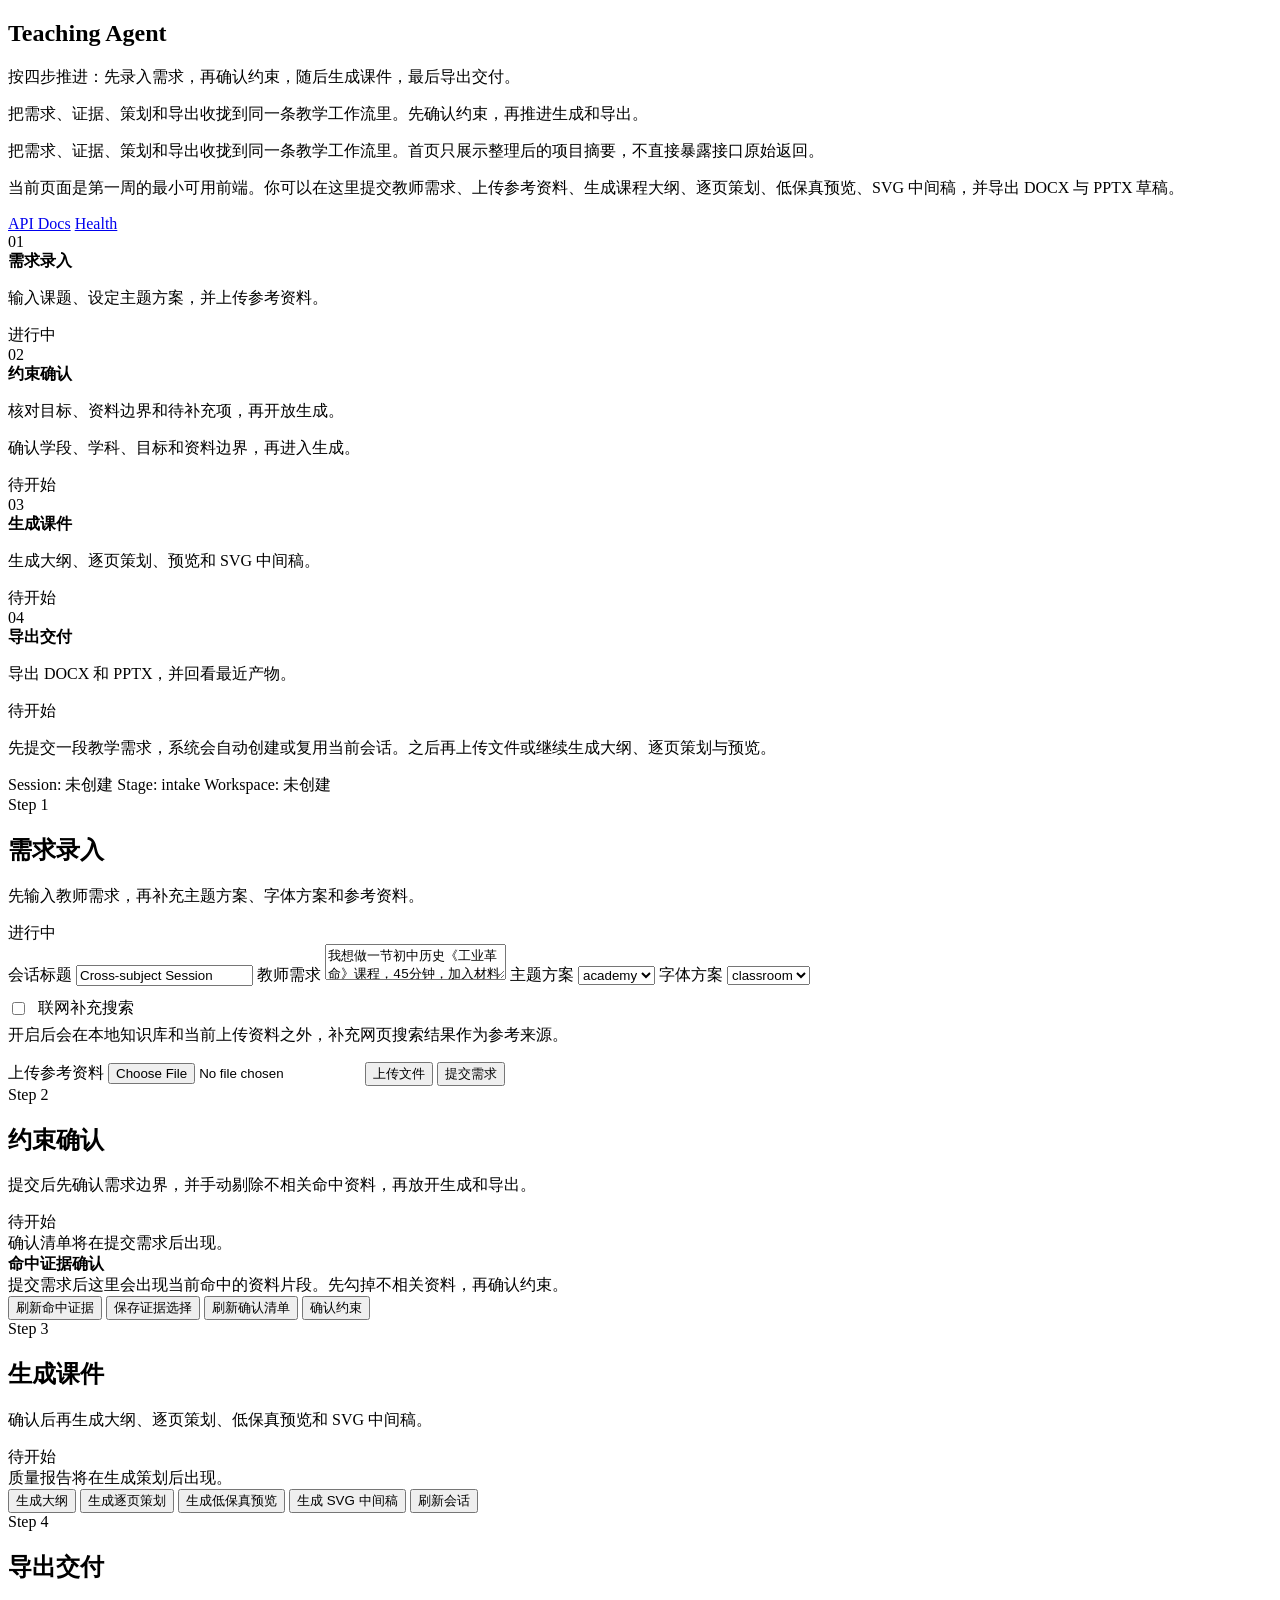
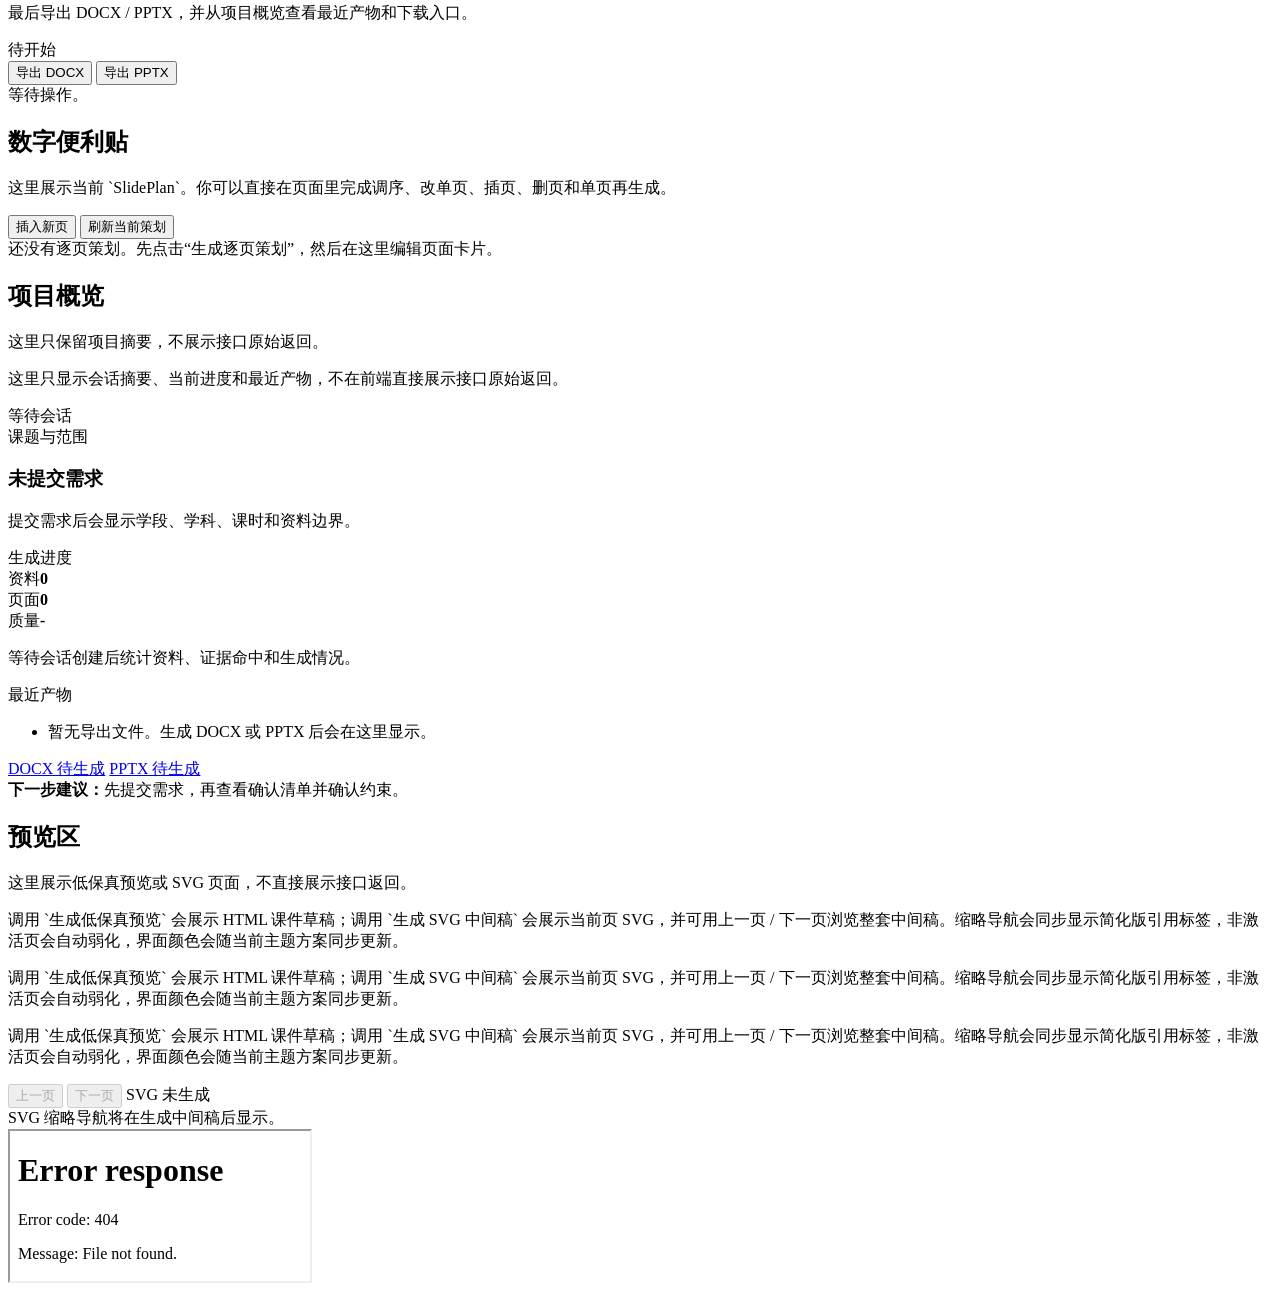
==== app/templates/pages/index.html @ de0c5114 "initial-teaching-agent-prototype" ====
<!DOCTYPE html>
<html lang="zh-CN">
<head>
  <meta charset="utf-8">
  <meta name="viewport" content="width=device-width, initial-scale=1">
  <title>Teaching Agent</title>
  <link rel="stylesheet" href="/static/css/workbench.css?v=20260321b">
</head>
<body>
  <main class="page">
    <section class="hero">
      <div>
        <h1>Teaching Agent</h1>
        <p class="note">按四步推进：先录入需求，再确认约束，随后生成课件，最后导出交付。</p>
        <p>把需求、证据、策划和导出收拢到同一条教学工作流里。先确认约束，再推进生成和导出。</p>
        <p>把需求、证据、策划和导出收拢到同一条教学工作流里。首页只展示整理后的项目摘要，不直接暴露接口原始返回。</p>
        <p>当前页面是第一周的最小可用前端。你可以在这里提交教师需求、上传参考资料、生成课程大纲、逐页策划、低保真预览、SVG 中间稿，并导出 DOCX 与 PPTX 草稿。</p>
      </div>
      <div class="hero-links">
        <a href="/docs" target="_blank" rel="noreferrer">API Docs</a>
        <a href="/api/health" target="_blank" rel="noreferrer">Health</a>
      </div>
    </section>
    <section class="workflow-strip">
      <article class="workflow-step" id="stepIntakeCard" data-step-state="active">
        <span class="workflow-index">01</span>
        <div>
          <strong>需求录入</strong>
          <p>输入课题、设定主题方案，并上传参考资料。</p>
        </div>
        <span class="workflow-badge" id="stepIntakeBadge" data-step-state="active">进行中</span>
      </article>
      <article class="workflow-step" id="stepConfirmCard" data-step-state="pending">
        <span class="workflow-index">02</span>
        <div>
          <strong>约束确认</strong>
          <p>核对目标、资料边界和待补充项，再开放生成。</p>
          <p>确认学段、学科、目标和资料边界，再进入生成。</p>
        </div>
        <span class="workflow-badge" id="stepConfirmBadge" data-step-state="pending">待开始</span>
      </article>
      <article class="workflow-step" id="stepGenerateCard" data-step-state="pending">
        <span class="workflow-index">03</span>
        <div>
          <strong>生成课件</strong>
          <p>生成大纲、逐页策划、预览和 SVG 中间稿。</p>
        </div>
        <span class="workflow-badge" id="stepGenerateBadge" data-step-state="pending">待开始</span>
      </article>
      <article class="workflow-step" id="stepExportCard" data-step-state="pending">
        <span class="workflow-index">04</span>
        <div>
          <strong>导出交付</strong>
          <p>导出 DOCX 和 PPTX，并回看最近产物。</p>
        </div>
        <span class="workflow-badge" id="stepExportBadge" data-step-state="pending">待开始</span>
      </article>
    </section>
    <section class="layout">
      <aside class="panel control-panel">
        <p class="note">先提交一段教学需求，系统会自动创建或复用当前会话。之后再上传文件或继续生成大纲、逐页策划与预览。</p>
        <div class="session-row">
          <span class="tag" id="sessionTag">Session: 未创建</span>
          <span class="tag" id="stageTag">Stage: intake</span>
          <span class="tag" id="workspaceTag">Workspace: 未创建</span>
        </div>
        <section class="step-block" id="intakeSection">
          <div class="step-block-head">
            <div>
              <span class="section-kicker">Step 1</span>
              <h2>需求录入</h2>
              <p class="note">先输入教师需求，再补充主题方案、字体方案和参考资料。</p>
            </div>
            <span class="step-state-badge" id="intakeStateBadge" data-step-state="active">进行中</span>
          </div>
        <label for="title">会话标题</label>
        <input id="title" value="Cross-subject Session">
        <label for="content">教师需求</label>
        <textarea id="content">我想做一节初中历史《工业革命》课程，45分钟，加入材料分析和讨论。</textarea>
        <label for="themeSelect">主题方案</label>
        <select id="themeSelect">
          <option value="academy">academy</option>
          <option value="studio">studio</option>
          <option value="field">field</option>
          <option value="briefing">briefing</option>
        </select>
        <label for="fontSelect">字体方案</label>
        <select id="fontSelect">
          <option value="classroom">classroom</option>
          <option value="reading">reading</option>
          <option value="modern">modern</option>
        </select>
        <label class="note" style="display:flex; gap:10px; align-items:center; margin-top:12px;">
          <input id="webSearchToggle" type="checkbox">
          联网补充搜索
        </label>
        <p class="note" style="margin-top:6px;">开启后会在本地知识库和当前上传资料之外，补充网页搜索结果作为参考来源。</p>
        <label for="fileInput" style="margin-top: 14px;">上传参考资料</label>
        <input id="fileInput" type="file">
        <button id="uploadBtn" type="button" class="secondary">上传文件</button>
        <button id="sendBtn" type="button">提交需求</button>
        </section>
        <section class="step-block" id="confirmSection">
          <div class="step-block-head">
            <div>
              <span class="section-kicker">Step 2</span>
              <h2>约束确认</h2>
              <p class="note">提交后先确认需求边界，并手动剔除不相关命中资料，再放开生成和导出。</p>
            </div>
            <span class="step-state-badge" id="confirmStateBadge" data-step-state="pending">待开始</span>
          </div>
        <div class="status-box" id="confirmationBox">确认清单将在提交需求后出现。</div>
        <div class="evidence-box" id="evidenceBox">
          <div class="empty-board"><strong>命中证据确认</strong><br>提交需求后这里会出现当前命中的资料片段。先勾掉不相关资料，再确认约束。</div>
        </div>
        <div class="button-grid">
          <button id="refreshEvidenceBtn" type="button" class="secondary">刷新命中证据</button>
          <button id="applyEvidenceBtn" type="button" class="secondary">保存证据选择</button>
          <button id="refreshConfirmBtn" type="button" class="secondary">刷新确认清单</button>
          <button id="confirmBtn" type="button" class="secondary">确认约束</button>
        </div>
        </section>
        <section class="step-block" id="generateSection">
          <div class="step-block-head">
            <div>
              <span class="section-kicker">Step 3</span>
              <h2>生成课件</h2>
              <p class="note">确认后再生成大纲、逐页策划、低保真预览和 SVG 中间稿。</p>
            </div>
            <span class="step-state-badge" id="generateStateBadge" data-step-state="pending">待开始</span>
          </div>
        <div class="status-box" id="qualityBox">质量报告将在生成策划后出现。</div>
        <div class="button-grid">
          <button id="outlineBtn" type="button" class="secondary">生成大纲</button>
          <button id="planBtn" type="button" class="secondary">生成逐页策划</button>
          <button id="previewBtn" type="button" class="secondary">生成低保真预览</button>
          <button id="svgBtn" type="button" class="secondary">生成 SVG 中间稿</button>
          <button id="sessionBtn" type="button" class="secondary">刷新会话</button>
        </div>
        </section>
        <section class="step-block" id="exportSection">
          <div class="step-block-head">
            <div>
              <span class="section-kicker">Step 4</span>
              <h2>导出交付</h2>
              <p class="note">最后导出 DOCX / PPTX，并从项目概览查看最近产物和下载入口。</p>
            </div>
            <span class="step-state-badge" id="exportStateBadge" data-step-state="pending">待开始</span>
          </div>
        <div class="button-grid">
          <button id="exportBtn" type="button" class="secondary">导出 DOCX</button>
          <button id="exportPptxBtn" type="button" class="secondary">导出 PPTX</button>
        </div>
        <a id="downloadLink" class="download-link" href="#" target="_blank" rel="noreferrer" hidden>下载最近生成的 DOCX</a>
        <a id="downloadPptxLink" class="download-link" href="#" target="_blank" rel="noreferrer" hidden>下载最近生成的 PPTX</a>
        </section>
        <div class="status-box" id="statusBox">等待操作。</div>
      </aside>
      <section class="stack">
        <div class="panel">
          <h2>数字便利贴</h2>
          <p class="note">这里展示当前 `SlidePlan`。你可以直接在页面里完成调序、改单页、插页、删页和单页再生成。</p>
          <div class="board-actions">
            <button id="addSlideBtn" type="button" class="secondary">插入新页</button>
            <button id="refreshBoardBtn" type="button" class="secondary">刷新当前策划</button>
          </div>
          <div id="slideBoard" class="slide-board">
            <div class="empty-board">还没有逐页策划。先点击“生成逐页策划”，然后在这里编辑页面卡片。</div>
          </div>
        </div>
        <div class="panel summary-panel">
          <div class="summary-header">
            <div>
              <h2>项目概览</h2>
              <p class="note">这里只保留项目摘要，不展示接口原始返回。</p>
              <p class="note">这里只显示会话摘要、当前进度和最近产物，不在前端直接展示接口原始返回。</p>
            </div>
            <span class="pill" id="overviewBadge">等待会话</span>
          </div>
          <div class="summary-grid">
            <article class="summary-card">
              <span class="summary-label">课题与范围</span>
              <h3 id="lessonSummaryTitle">未提交需求</h3>
              <p class="summary-copy" id="lessonSummaryMeta">提交需求后会显示学段、学科、课时和资料边界。</p>
            </article>
            <article class="summary-card">
              <span class="summary-label">生成进度</span>
              <div class="summary-metrics" id="progressSummary">
                <div class="metric"><span>资料</span><strong>0</strong></div>
                <div class="metric"><span>页面</span><strong>0</strong></div>
                <div class="metric"><span>质量</span><strong>-</strong></div>
              </div>
              <p class="summary-copy" id="retrievalSummary">等待会话创建后统计资料、证据命中和生成情况。</p>
            </article>
            <article class="summary-card">
              <span class="summary-label">最近产物</span>
              <ul class="summary-list" id="artifactSummary">
                <li class="summary-empty">暂无导出文件。生成 DOCX 或 PPTX 后会在这里显示。</li>
              </ul>
              <div class="artifact-links">
                <a id="artifactDocxChip" class="artifact-chip is-disabled" href="#" target="_blank" rel="noreferrer">DOCX 待生成</a>
                <a id="artifactPptxChip" class="artifact-chip is-disabled" href="#" target="_blank" rel="noreferrer">PPTX 待生成</a>
              </div>
            </article>
          </div>
          <div class="summary-footer" id="nextActionBox"><strong>下一步建议：</strong>先提交需求，再查看确认清单并确认约束。</div>
        </div>
        <div class="panel">
          <h2>预览区</h2>
          <p class="note">这里展示低保真预览或 SVG 页面，不直接展示接口返回。</p>
          <p class="note">调用 `生成低保真预览` 会展示 HTML 课件草稿；调用 `生成 SVG 中间稿` 会展示当前页 SVG，并可用上一页 / 下一页浏览整套中间稿。缩略导航会同步显示简化版引用标签，非激活页会自动弱化，界面颜色会随当前主题方案同步更新。</p>
          <p class="note">调用 `生成低保真预览` 会展示 HTML 课件草稿；调用 `生成 SVG 中间稿` 会展示当前页 SVG，并可用上一页 / 下一页浏览整套中间稿。缩略导航会同步显示简化版引用标签，非激活页会自动弱化，界面颜色会随当前主题方案同步更新。</p>
          <p class="note">调用 `生成低保真预览` 会展示 HTML 课件草稿；调用 `生成 SVG 中间稿` 会展示当前页 SVG，并可用上一页 / 下一页浏览整套中间稿。缩略导航会同步显示简化版引用标签，非激活页会自动弱化，界面颜色会随当前主题方案同步更新。</p>
          <div class="svg-nav">
            <button id="svgPrevBtn" class="secondary" disabled>上一页</button>
            <button id="svgNextBtn" class="secondary" disabled>下一页</button>
            <span id="svgPageLabel" class="svg-nav-status">SVG 未生成</span>
          </div>
          <div id="svgThumbStrip" class="svg-thumb-strip">
            <div class="empty-board">SVG 缩略导航将在生成中间稿后显示。</div>
          </div>
          <iframe id="previewFrame" title="Preview Deck" src="/viewer"></iframe>
        </div>
      </section>
    </section>
  </main>
  <script src="/static/js/workbench.js?v=20260321b"></script>
</body>
</html>
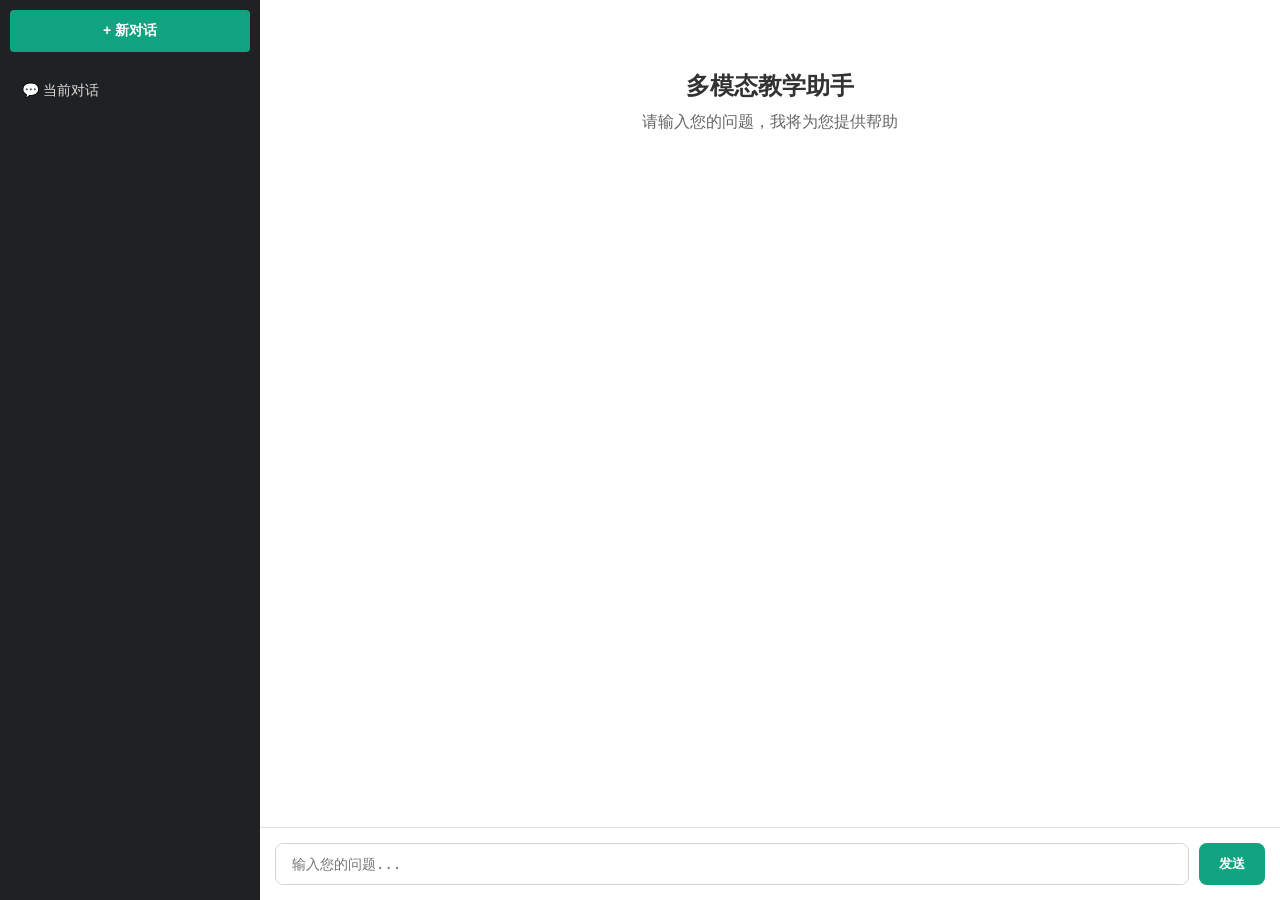
==== commit e962f2b2: "修改了页面样式和结构" ====
--- a/app/templates/pages/index.html
+++ b/app/templates/pages/index.html
@@ -1,229 +1,178 @@
 <!DOCTYPE html>
 <html lang="zh-CN">
 <head>
-  <meta charset="utf-8">
-  <meta name="viewport" content="width=device-width, initial-scale=1">
-  <title>Teaching Agent</title>
-  <link rel="stylesheet" href="/static/css/workbench.css?v=20260321b">
+    <meta charset="UTF-8">
+    <meta name="viewport" content="width=device-width, initial-scale=1.0">
+    <title>多模态教学助手</title>
+    <style>
+        /* --- 基础样式 --- */
+        * { margin: 0; padding: 0; box-sizing: border-box; }
+        body { font-family: -apple-system, BlinkMacSystemFont, "Segoe UI", Roboto, sans-serif; display: flex; height: 100vh; background-color: #f7f7f8; overflow: hidden; }
+
+        /* --- 侧边栏 --- */
+        .sidebar { width: 260px; background-color: #202123; color: white; display: flex; flex-direction: column; padding: 10px; }
+        .new-chat-btn { background-color: #10a37f; color: white; border: none; border-radius: 4px; padding: 12px; font-size: 14px; font-weight: bold; cursor: pointer; margin-bottom: 20px; transition: background 0.2s; }
+        .new-chat-btn:hover { background-color: #0d8c6c; }
+        .history-list { flex: 1; overflow-y: auto; }
+        .history-item { padding: 10px 12px; margin-bottom: 4px; border-radius: 4px; font-size: 14px; cursor: pointer; color: #dcdcdc; }
+        .history-item:hover { background-color: #2f3133; }
+
+        /* --- 主聊天区 --- */
+        .main-content { flex: 1; display: flex; flex-direction: column; background-color: white; }
+        .chat-container { flex: 1; padding: 20px; overflow-y: auto; display: flex; flex-direction: column; gap: 20px; }
+        
+        /* 消息气泡 */
+        .message { max-width: 80%; padding: 12px 16px; border-radius: 8px; line-height: 1.6; font-size: 14px; white-space: pre-wrap; }
+        .user-message { background-color: #e1ffc1; align-self: flex-end; }
+        .bot-message { background-color: #f0f0f0; align-self: flex-start; }
+
+        /* 输入框区域 */
+        .input-area { padding: 15px; background-color: white; border-top: 1px solid #e0e0e0; display: flex; gap: 10px; }
+        .input-textarea { flex: 1; padding: 12px 16px; border: 1px solid #d1d5da; border-radius: 8px; font-size: 14px; resize: none; outline: none; max-height: 200px; overflow-y: auto; }
+        .send-btn { background-color: #10a37f; color: white; border: none; border-radius: 8px; padding: 0 20px; font-weight: bold; cursor: pointer; }
+        .send-btn:hover { background-color: #0d8c6c; }
+        .send-btn:disabled { background-color: #999; cursor: not-allowed; }
+
+        /* 加载动画 */
+        .loading { display: flex; gap: 4px; }
+        .loading-dot { width: 8px; height: 8px; border-radius: 50%; background-color: #333; animation: pulse 1.5s infinite ease-in-out; }
+        .loading-dot:nth-child(2) { animation-delay: 0.2s; }
+        .loading-dot:nth-child(3) { animation-delay: 0.4s; }
+        @keyframes pulse { 0%, 80%, 100% { transform: scale(1); opacity: 1; } 40% { transform: scale(1.2); opacity: 0.6; } }
+        
+        .welcome { text-align: center; margin-top: 50px; color: #666; }
+        .welcome h2 { margin-bottom: 10px; color: #333; }
+    </style>
 </head>
 <body>
-  <main class="page">
-    <section class="hero">
-      <div>
-        <h1>Teaching Agent</h1>
-        <p class="note">按四步推进：先录入需求，再确认约束，随后生成课件，最后导出交付。</p>
-        <p>把需求、证据、策划和导出收拢到同一条教学工作流里。先确认约束，再推进生成和导出。</p>
-        <p>把需求、证据、策划和导出收拢到同一条教学工作流里。首页只展示整理后的项目摘要，不直接暴露接口原始返回。</p>
-        <p>当前页面是第一周的最小可用前端。你可以在这里提交教师需求、上传参考资料、生成课程大纲、逐页策划、低保真预览、SVG 中间稿，并导出 DOCX 与 PPTX 草稿。</p>
-      </div>
-      <div class="hero-links">
-        <a href="/docs" target="_blank" rel="noreferrer">API Docs</a>
-        <a href="/api/health" target="_blank" rel="noreferrer">Health</a>
-      </div>
-    </section>
-    <section class="workflow-strip">
-      <article class="workflow-step" id="stepIntakeCard" data-step-state="active">
-        <span class="workflow-index">01</span>
-        <div>
-          <strong>需求录入</strong>
-          <p>输入课题、设定主题方案，并上传参考资料。</p>
+    <!-- 侧边栏 -->
+    <div class="sidebar">
+        <button class="new-chat-btn" onclick="startNewChat()">+ 新对话</button>
+        <div class="history-list" id="chat-history">
+            <div class="history-item"><span>💬</span> 当前对话</div>
         </div>
-        <span class="workflow-badge" id="stepIntakeBadge" data-step-state="active">进行中</span>
-      </article>
-      <article class="workflow-step" id="stepConfirmCard" data-step-state="pending">
-        <span class="workflow-index">02</span>
-        <div>
-          <strong>约束确认</strong>
-          <p>核对目标、资料边界和待补充项，再开放生成。</p>
-          <p>确认学段、学科、目标和资料边界，再进入生成。</p>
+    </div>
+
+    <!-- 主界面 -->
+    <div class="main-content">
+        <div class="chat-container" id="chat-container">
+            <div class="welcome">
+                <h2>多模态教学助手</h2>
+                <p>请输入您的问题，我将为您提供帮助</p>
+            </div>
         </div>
-        <span class="workflow-badge" id="stepConfirmBadge" data-step-state="pending">待开始</span>
-      </article>
-      <article class="workflow-step" id="stepGenerateCard" data-step-state="pending">
-        <span class="workflow-index">03</span>
-        <div>
-          <strong>生成课件</strong>
-          <p>生成大纲、逐页策划、预览和 SVG 中间稿。</p>
+
+        <div class="input-area">
+            <textarea class="input-textarea" id="user-input" placeholder="输入您的问题..." rows="1"></textarea>
+            <button class="send-btn" id="send-btn" onclick="sendMessage()">发送</button>
         </div>
-        <span class="workflow-badge" id="stepGenerateBadge" data-step-state="pending">待开始</span>
-      </article>
-      <article class="workflow-step" id="stepExportCard" data-step-state="pending">
-        <span class="workflow-index">04</span>
-        <div>
-          <strong>导出交付</strong>
-          <p>导出 DOCX 和 PPTX，并回看最近产物。</p>
-        </div>
-        <span class="workflow-badge" id="stepExportBadge" data-step-state="pending">待开始</span>
-      </article>
-    </section>
-    <section class="layout">
-      <aside class="panel control-panel">
-        <p class="note">先提交一段教学需求，系统会自动创建或复用当前会话。之后再上传文件或继续生成大纲、逐页策划与预览。</p>
-        <div class="session-row">
-          <span class="tag" id="sessionTag">Session: 未创建</span>
-          <span class="tag" id="stageTag">Stage: intake</span>
-          <span class="tag" id="workspaceTag">Workspace: 未创建</span>
-        </div>
-        <section class="step-block" id="intakeSection">
-          <div class="step-block-head">
-            <div>
-              <span class="section-kicker">Step 1</span>
-              <h2>需求录入</h2>
-              <p class="note">先输入教师需求，再补充主题方案、字体方案和参考资料。</p>
-            </div>
-            <span class="step-state-badge" id="intakeStateBadge" data-step-state="active">进行中</span>
-          </div>
-        <label for="title">会话标题</label>
-        <input id="title" value="Cross-subject Session">
-        <label for="content">教师需求</label>
-        <textarea id="content">我想做一节初中历史《工业革命》课程，45分钟，加入材料分析和讨论。</textarea>
-        <label for="themeSelect">主题方案</label>
-        <select id="themeSelect">
-          <option value="academy">academy</option>
-          <option value="studio">studio</option>
-          <option value="field">field</option>
-          <option value="briefing">briefing</option>
-        </select>
-        <label for="fontSelect">字体方案</label>
-        <select id="fontSelect">
-          <option value="classroom">classroom</option>
-          <option value="reading">reading</option>
-          <option value="modern">modern</option>
-        </select>
-        <label class="note" style="display:flex; gap:10px; align-items:center; margin-top:12px;">
-          <input id="webSearchToggle" type="checkbox">
-          联网补充搜索
-        </label>
-        <p class="note" style="margin-top:6px;">开启后会在本地知识库和当前上传资料之外，补充网页搜索结果作为参考来源。</p>
-        <label for="fileInput" style="margin-top: 14px;">上传参考资料</label>
-        <input id="fileInput" type="file">
-        <button id="uploadBtn" type="button" class="secondary">上传文件</button>
-        <button id="sendBtn" type="button">提交需求</button>
-        </section>
-        <section class="step-block" id="confirmSection">
-          <div class="step-block-head">
-            <div>
-              <span class="section-kicker">Step 2</span>
-              <h2>约束确认</h2>
-              <p class="note">提交后先确认需求边界，并手动剔除不相关命中资料，再放开生成和导出。</p>
-            </div>
-            <span class="step-state-badge" id="confirmStateBadge" data-step-state="pending">待开始</span>
-          </div>
-        <div class="status-box" id="confirmationBox">确认清单将在提交需求后出现。</div>
-        <div class="evidence-box" id="evidenceBox">
-          <div class="empty-board"><strong>命中证据确认</strong><br>提交需求后这里会出现当前命中的资料片段。先勾掉不相关资料，再确认约束。</div>
-        </div>
-        <div class="button-grid">
-          <button id="refreshEvidenceBtn" type="button" class="secondary">刷新命中证据</button>
-          <button id="applyEvidenceBtn" type="button" class="secondary">保存证据选择</button>
-          <button id="refreshConfirmBtn" type="button" class="secondary">刷新确认清单</button>
-          <button id="confirmBtn" type="button" class="secondary">确认约束</button>
-        </div>
-        </section>
-        <section class="step-block" id="generateSection">
-          <div class="step-block-head">
-            <div>
-              <span class="section-kicker">Step 3</span>
-              <h2>生成课件</h2>
-              <p class="note">确认后再生成大纲、逐页策划、低保真预览和 SVG 中间稿。</p>
-            </div>
-            <span class="step-state-badge" id="generateStateBadge" data-step-state="pending">待开始</span>
-          </div>
-        <div class="status-box" id="qualityBox">质量报告将在生成策划后出现。</div>
-        <div class="button-grid">
-          <button id="outlineBtn" type="button" class="secondary">生成大纲</button>
-          <button id="planBtn" type="button" class="secondary">生成逐页策划</button>
-          <button id="previewBtn" type="button" class="secondary">生成低保真预览</button>
-          <button id="svgBtn" type="button" class="secondary">生成 SVG 中间稿</button>
-          <button id="sessionBtn" type="button" class="secondary">刷新会话</button>
-        </div>
-        </section>
-        <section class="step-block" id="exportSection">
-          <div class="step-block-head">
-            <div>
-              <span class="section-kicker">Step 4</span>
-              <h2>导出交付</h2>
-              <p class="note">最后导出 DOCX / PPTX，并从项目概览查看最近产物和下载入口。</p>
-            </div>
-            <span class="step-state-badge" id="exportStateBadge" data-step-state="pending">待开始</span>
-          </div>
-        <div class="button-grid">
-          <button id="exportBtn" type="button" class="secondary">导出 DOCX</button>
-          <button id="exportPptxBtn" type="button" class="secondary">导出 PPTX</button>
-        </div>
-        <a id="downloadLink" class="download-link" href="#" target="_blank" rel="noreferrer" hidden>下载最近生成的 DOCX</a>
-        <a id="downloadPptxLink" class="download-link" href="#" target="_blank" rel="noreferrer" hidden>下载最近生成的 PPTX</a>
-        </section>
-        <div class="status-box" id="statusBox">等待操作。</div>
-      </aside>
-      <section class="stack">
-        <div class="panel">
-          <h2>数字便利贴</h2>
-          <p class="note">这里展示当前 `SlidePlan`。你可以直接在页面里完成调序、改单页、插页、删页和单页再生成。</p>
-          <div class="board-actions">
-            <button id="addSlideBtn" type="button" class="secondary">插入新页</button>
-            <button id="refreshBoardBtn" type="button" class="secondary">刷新当前策划</button>
-          </div>
-          <div id="slideBoard" class="slide-board">
-            <div class="empty-board">还没有逐页策划。先点击“生成逐页策划”，然后在这里编辑页面卡片。</div>
-          </div>
-        </div>
-        <div class="panel summary-panel">
-          <div class="summary-header">
-            <div>
-              <h2>项目概览</h2>
-              <p class="note">这里只保留项目摘要，不展示接口原始返回。</p>
-              <p class="note">这里只显示会话摘要、当前进度和最近产物，不在前端直接展示接口原始返回。</p>
-            </div>
-            <span class="pill" id="overviewBadge">等待会话</span>
-          </div>
-          <div class="summary-grid">
-            <article class="summary-card">
-              <span class="summary-label">课题与范围</span>
-              <h3 id="lessonSummaryTitle">未提交需求</h3>
-              <p class="summary-copy" id="lessonSummaryMeta">提交需求后会显示学段、学科、课时和资料边界。</p>
-            </article>
-            <article class="summary-card">
-              <span class="summary-label">生成进度</span>
-              <div class="summary-metrics" id="progressSummary">
-                <div class="metric"><span>资料</span><strong>0</strong></div>
-                <div class="metric"><span>页面</span><strong>0</strong></div>
-                <div class="metric"><span>质量</span><strong>-</strong></div>
-              </div>
-              <p class="summary-copy" id="retrievalSummary">等待会话创建后统计资料、证据命中和生成情况。</p>
-            </article>
-            <article class="summary-card">
-              <span class="summary-label">最近产物</span>
-              <ul class="summary-list" id="artifactSummary">
-                <li class="summary-empty">暂无导出文件。生成 DOCX 或 PPTX 后会在这里显示。</li>
-              </ul>
-              <div class="artifact-links">
-                <a id="artifactDocxChip" class="artifact-chip is-disabled" href="#" target="_blank" rel="noreferrer">DOCX 待生成</a>
-                <a id="artifactPptxChip" class="artifact-chip is-disabled" href="#" target="_blank" rel="noreferrer">PPTX 待生成</a>
-              </div>
-            </article>
-          </div>
-          <div class="summary-footer" id="nextActionBox"><strong>下一步建议：</strong>先提交需求，再查看确认清单并确认约束。</div>
-        </div>
-        <div class="panel">
-          <h2>预览区</h2>
-          <p class="note">这里展示低保真预览或 SVG 页面，不直接展示接口返回。</p>
-          <p class="note">调用 `生成低保真预览` 会展示 HTML 课件草稿；调用 `生成 SVG 中间稿` 会展示当前页 SVG，并可用上一页 / 下一页浏览整套中间稿。缩略导航会同步显示简化版引用标签，非激活页会自动弱化，界面颜色会随当前主题方案同步更新。</p>
-          <p class="note">调用 `生成低保真预览` 会展示 HTML 课件草稿；调用 `生成 SVG 中间稿` 会展示当前页 SVG，并可用上一页 / 下一页浏览整套中间稿。缩略导航会同步显示简化版引用标签，非激活页会自动弱化，界面颜色会随当前主题方案同步更新。</p>
-          <p class="note">调用 `生成低保真预览` 会展示 HTML 课件草稿；调用 `生成 SVG 中间稿` 会展示当前页 SVG，并可用上一页 / 下一页浏览整套中间稿。缩略导航会同步显示简化版引用标签，非激活页会自动弱化，界面颜色会随当前主题方案同步更新。</p>
-          <div class="svg-nav">
-            <button id="svgPrevBtn" class="secondary" disabled>上一页</button>
-            <button id="svgNextBtn" class="secondary" disabled>下一页</button>
-            <span id="svgPageLabel" class="svg-nav-status">SVG 未生成</span>
-          </div>
-          <div id="svgThumbStrip" class="svg-thumb-strip">
-            <div class="empty-board">SVG 缩略导航将在生成中间稿后显示。</div>
-          </div>
-          <iframe id="previewFrame" title="Preview Deck" src="/viewer"></iframe>
-        </div>
-      </section>
-    </section>
-  </main>
-  <script src="/static/js/workbench.js?v=20260321b"></script>
+    </div>
+
+    <script>
+        const chatContainer = document.getElementById('chat-container');
+        const userInput = document.getElementById('user-input');
+        const sendBtn = document.getElementById('send-btn');
+        
+        // 当前会话ID，初始为空
+        let currentSessionId = null;
+
+        // 自动调整输入框高度
+        userInput.addEventListener('input', function() {
+            this.style.height = 'auto';
+            this.style.height = this.scrollHeight + 'px';
+        });
+
+        // 发送消息
+        async function sendMessage() {
+            const message = userInput.value.trim();
+            if (!message) return;
+
+            // 1. 显示用户消息
+            addMessageToUI(message, 'user');
+            userInput.value = '';
+            userInput.style.height = 'auto';
+
+            // 2. 显示加载中
+            const loadingId = showLoading();
+            sendBtn.disabled = true;
+
+            try {
+                // 3. 调用后端接口
+                const response = await fetch('/api/chat/messages', {
+                    method: 'POST',
+                    headers: { 'Content-Type': 'application/json' },
+                    body: JSON.stringify({
+                        content: message,           // 必填：用户输入
+                        session_id: currentSessionId, // 选填：当前会话ID
+                        title: "新对话",            // 必填：如果是新会话，给个标题
+                        use_web_search: false       // 选填：暂时设为false
+                    })
+                });
+
+                if (!response.ok) throw new Error('Network response was not ok');
+
+                const data = await response.json();
+
+                // 4. 移除加载动画
+                removeLoading(loadingId);
+
+                // 5. 处理返回数据 (关键修改点)
+                currentSessionId = data.session_id; // 保存会话ID
+                
+                // 这里改了！后端返回的是 assistant_message
+                const botReply = data.assistant_message; 
+                
+                addMessageToUI(botReply, 'bot');
+
+            } catch (error) {
+                console.error('请求失败:', error);
+                removeLoading(loadingId);
+                addMessageToUI("网络错误，请检查后端服务是否启动。", 'bot');
+            } finally {
+                sendBtn.disabled = false;
+            }
+        }
+
+        // 添加消息到界面
+        function addMessageToUI(text, sender) {
+            const messageDiv = document.createElement('div');
+            messageDiv.className = `message ${sender}-message`;
+            messageDiv.textContent = text;
+            chatContainer.appendChild(messageDiv);
+            chatContainer.scrollTop = chatContainer.scrollHeight;
+        }
+
+        // 显示加载动画
+        function showLoading() {
+            const id = 'loading-' + Date.now();
+            const div = document.createElement('div');
+            div.id = id;
+            div.className = 'message bot-message';
+            div.innerHTML = '<div class="loading"><span class="loading-dot"></span><span class="loading-dot"></span><span class="loading-dot"></span></div>';
+            chatContainer.appendChild(div);
+            chatContainer.scrollTop = chatContainer.scrollHeight;
+            return id;
+        }
+
+        // 移除加载动画
+        function removeLoading(id) {
+            const el = document.getElementById(id);
+            if (el) el.remove();
+        }
+
+        // 开始新对话
+        function startNewChat() {
+            currentSessionId = null; // 重置ID
+            chatContainer.innerHTML = '<div class="welcome"><h2>多模态教学助手</h2><p>请输入您的问题，我将为您提供帮助</p></div>';
+        }
+
+        // 回车发送
+        userInput.addEventListener('keydown', function(e) {
+            if (e.key === 'Enter' && !e.shiftKey) {
+                e.preventDefault();
+                sendMessage();
+            }
+        });
+    </script>
 </body>
-</html>
+</html>
